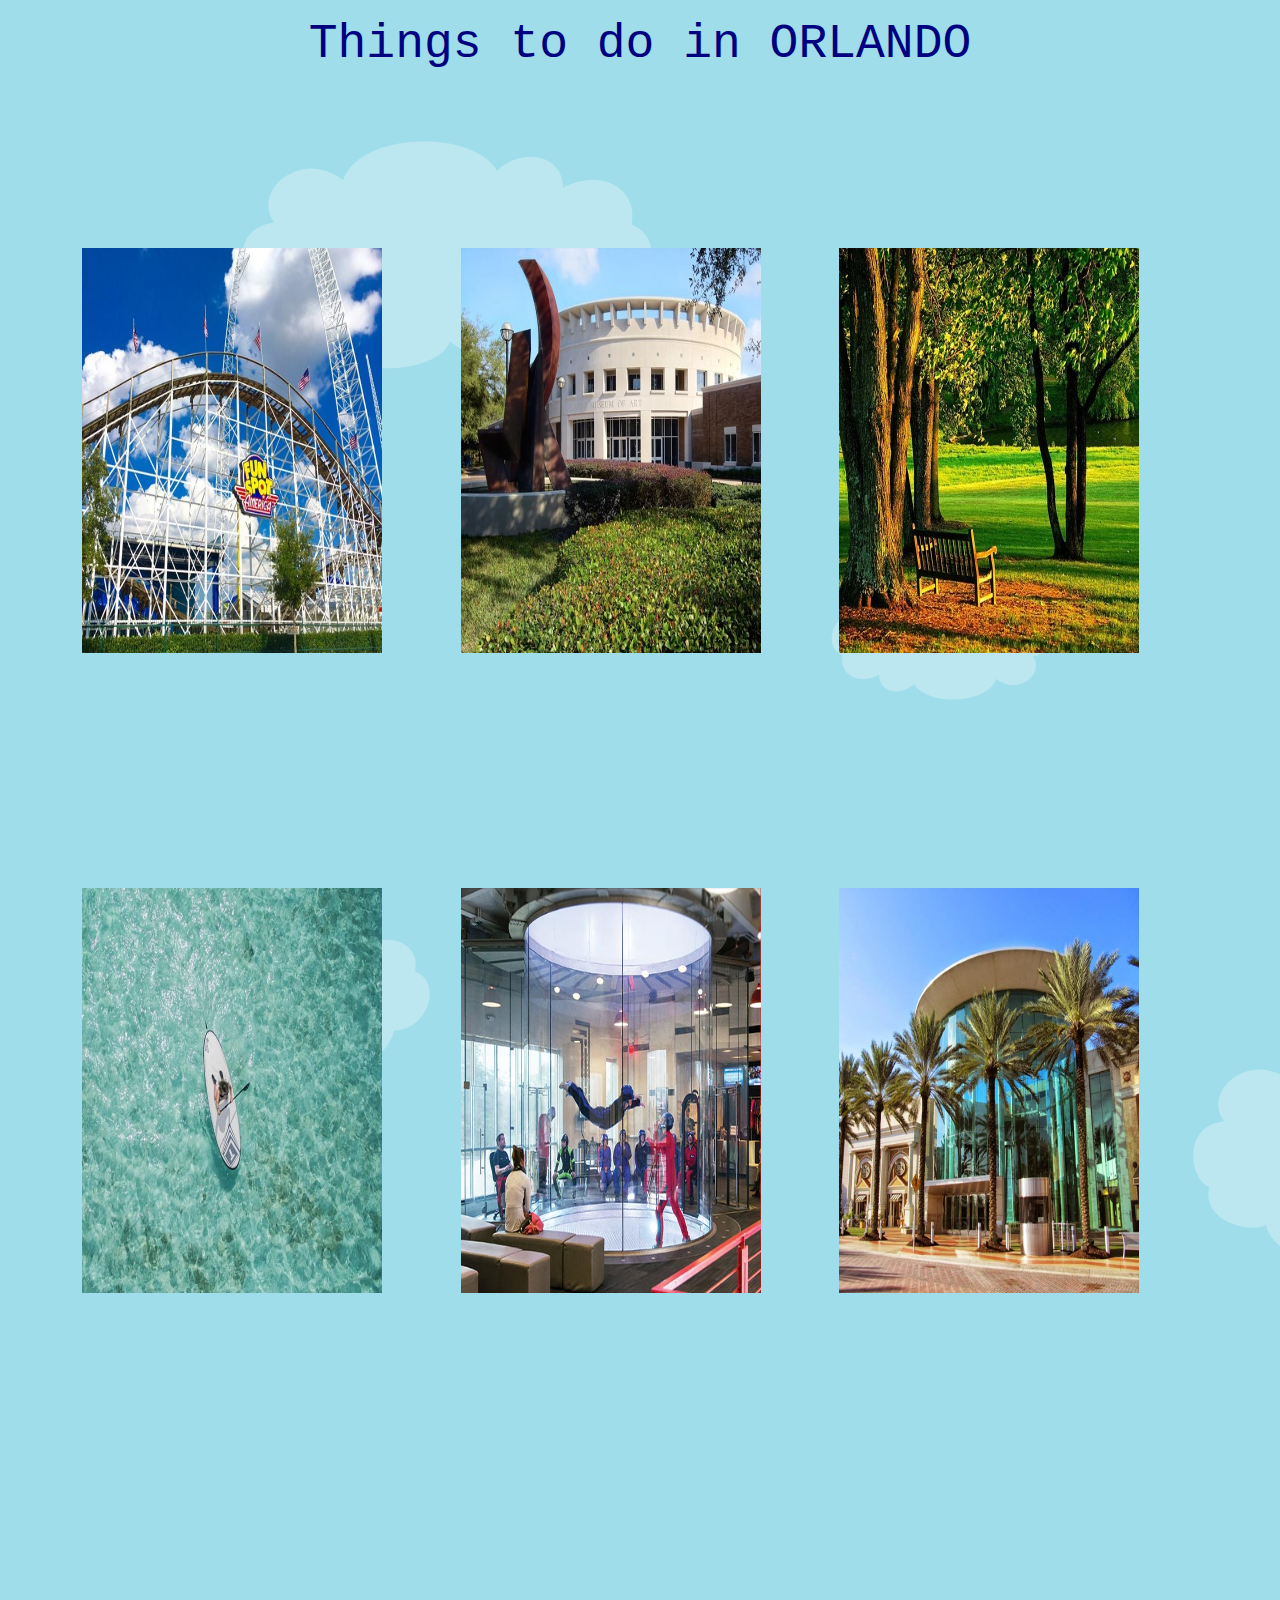
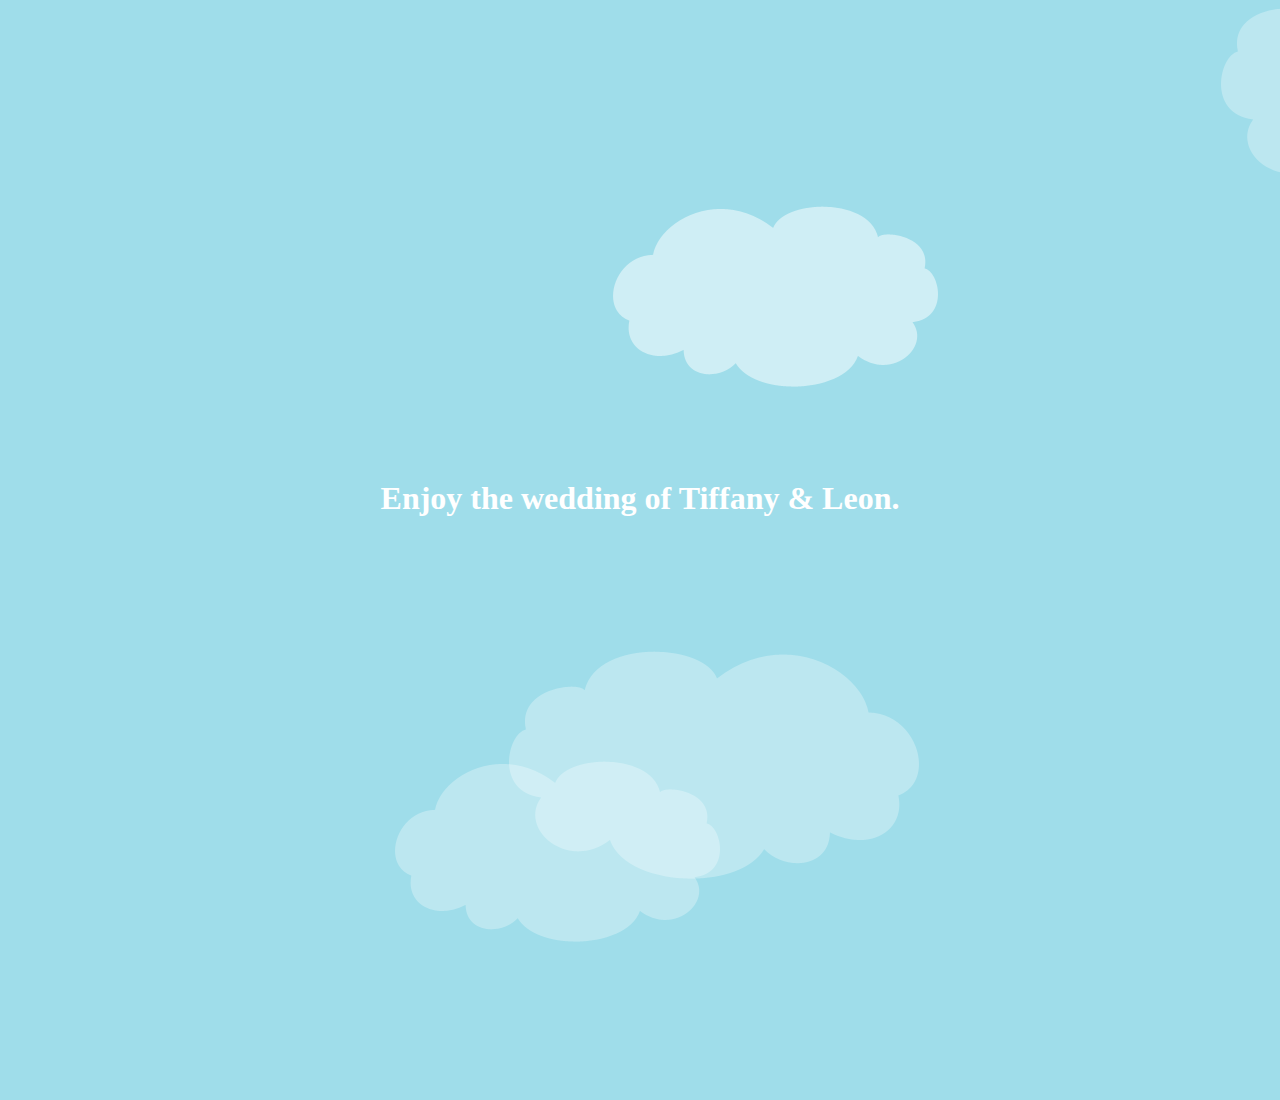
==== todo.html @ e9033a2c "Add files via upload" ====
<!DOCTYPE html>
<html lang="en">

<head>
    <meta charset="UTF-8">
    <meta http-equiv="X-UA-Compatible" content="IE=edge">
    <meta name="viewport" content="width=device-width, initial-scale=1.0">
    <link rel="stylesheet" href="style.css">
    <script src="https://code.jquery.com/jquery-3.6.0.min.js"></script>

    <title>Things to do in ORLANDO</title>
</head>
<style>
    .preloader{
        position: fixed;
        top: 0;
        left: 0;
        height: 100vh;
        width: 100%;
        background: rgba(0, 0, 0, 0.8);
        pointer-events: none;
        z-index: 111111;
        display: flex;
        justify-content: center;
        align-items: center;
        flex-direction: column;
        gap: 40px;
        color: white;
        font-size: 30px;
    }
    
    #heart {
    display: block;
    margin: 0 auto;
    width: 100px;
    height: 100px;
    background: url('heart.png') no-repeat;
  }
    body {
        outline: 0;
        box-sizing: border-box;
        padding: 0;
        margin: 0;
        min-height: 100vh;
        background: #9fddea;

    }

    #clouds {
        height: 300vh;
    }

    .container {
        padding: 20px;
        text-align: center;
        font-weight: 900;
        font-family: 'Courier New', Courier, monospace;
        font-size: x-large;
        color: Navy;
        display: flex;
        justify-content: center;
        align-items: center;
        flex-direction: column;
        gap: 50px;
    }

    .gallery-holder {
        width: 90%;
        height: 140vh;
        background: transparent;
        z-index: 1000;
        display: grid;
        grid-template-columns: repeat(3, minmax(0, 1fr));
        padding: 22px 42px;
        justify-content: center;
        align-items: center;
        gap: 20px;
    }

    .gallery-holder div.img-holder {
        width: 300px;
        height: 45vh;
        position: relative;
        overflow-y: hidden;
        transition: all 150ms linear;
    }
    .gallery-holder div.img-holder:hover {
        transform: scale(1.3);
        box-shadow: 10px 10px 20px 2px #111;
        z-index: 1111;
    }
    .gallery-holder div.img-holder img {
        width: 100%;
        height: 100%;
    }



    .hover-context {
        position: absolute;
        top: 0;
        left: 0;
       max-width: 100%;
        max-height: 100%;
        height: 100%;
        background: rgba(0, 0, 0, 0.733);
        transition: all 500ms linear;
        font-size: small;
        padding: 10px;
       opacity: 0;
        text-align: justify;
    }
    .hover-context h1{
        color: #9fddea;
        opacity: 1;
        font-family:'Segoe UI', Tahoma, Geneva, Verdana, sans-serif;
        margin-bottom: 27%;
    }
    .hover-context p{
        color: white;
        font-family:'Segoe UI', Tahoma, Geneva, Verdana, sans-serif;
        word-wrap:break-word;
        font-size: 10px;
        font-weight: normal;
      
    }

    .video-holder {
        width: 100%;
        height: 60vh;
        background: transparent;
        z-index: 1000;
        display: flex;
        justify-content: space-around;
        align-items: center;
        padding: 10px 30px;
    }

    .frame {
        width: 40%;
        height: 50vh;
        background: transparent;
    }

    .frame iframe {
        width: 100%;
        height: 100%;
        transition: all linear 500ms;
    }

    .frame iframe:hover {
        transform: scale(1.3);
    }
    footer{
        font-family:cursive;
        font-size: xx-large;
        color: white;
        font-weight: 700;
    }
</style>

<body>
    <div class="preloader">
        <h1>Page is loading...Keep your patience</h1>
        <img src="new/heart.png" alt="" id="heart">
    </div>
    <div class="container">
        <h1>Things to do in ORLANDO</h1>
        <div class="gallery-holder">
            <div class="img-holder"><img src="new/entertainment.jpg" alt="" class="or-img">
                <div class="hover-context">
                    <h1>Entertainment</h1>
                    <p>Race on Orlando’s best go-kart tracks & fun roller coasters in Fun Spot America
                        Get the best view of the city with a ride on the The Wheel at ICON Park
                        Challenge your mind with educational & exciting attractions at Wonder Works
                        Be amazed by the incredible oddities at Ripley’s Believe It or Not
                        Go on an epic mini-golf adventure at Pirate’s Cove Adventure Golf
                        Step back in time and experience a classic Florida town with Old Town Kissimmee
                        Create your own custom crayon in the Crayola Experience</p>
                </div>
            </div>
            <div class="img-holder"><img src="new/meuseam.jpg" alt="" class="or-img">
                <div class="hover-context">
                    <h1>Meseum</h1>
                    <p>Get up close with some of your favorite celebrities and historical figures at Madame Tussauds Orlando
                        Investigate, discover, and become curious of Orlando Science Center
                        Experience America's history through paintings at the Orlando Museum of Art
                        See a glimpse of the artifacts and objects found in the Titanic The Artifact Exhibition
                        Taste different types of chocolate at The World of Chocolate Museum
                        Check out the Tiffany collection at Morse Museum of American Art!</p>
                </div>
            </div>
            <div class="img-holder"><img src="new/nature.jpg" alt="" class="or-img">
                <div class="hover-context">
                    <h1>Nature &amp; Park</h1>
                    <p>Admire 50 acres of gorgeous trees, palms, vines, roses, camellias and more at Harry P. Leu Gardens
                        Go for a stroll around Lake Eola Park or rent a swan-shaped paddle boat
                        Explore the ocean and feed marine creatures at SEA Life Orlando Aquarium
                        Interact with lovely Florida native animals with the Exotic Animal Experience
                        Learn about Florida’s amazing ecosystem in the Tibet-Butler Preserve
                        Get up close to unique animals like zebras, elands, and many more at the Safari Wilderness Ranch</p>
                </div>
            </div>
            <div class="img-holder"><img src="new/outdoor.jpg" alt="" class="or-img">
                <div class="hover-context">
                    <h1>Outdoor Activities</h1>
                    <p>Rent a Paddleboard at beautiful Wekiva Island or Lake Killarney with Paddleboard Orlando
                        Enjoy a Florida day trip with Real Florida Adventures
                        Enjoy the best Orlando Jet Ski experience with Extreme Jet Ski of Orlando
                        Swim with some of the happiest and friendliest dolphins with Florida Dolphin Tours
                        Explore mangrove tunnels or skim across Everglades grasslands with Florida Everglades Airboat Tour
                        Pack a picnic and explore the peaceful beauty of Disney Wilderness Preserve
                        Get a unique view of Orlando with one of the many Helicopter Tours
                        Enjoy the beautiful Florida weather in ShipWreck Island Water Park</p>
                </div>
            </div>
            <div class="img-holder"><img src="new/thrill.jpg" alt="" class="or-img">
                <div class="hover-context">
                    <h1>Thrill &amp; Adventure</h1>
                    <p>Have an indoor skydiving experience like no other at iFly Orlando
                        Bullseye! Test your skills in axe throwing - one of the world’s fastest growing sports at BATL
                        Solve puzzles and riddles and try to escape at Escapology or The Escape Game
                        Race against your friends and become the ultimate champion at I-Drive NASCAR Kart Racing.Propel over 390 feet with an adrenaline experience like no other at Magical Midway Slingshot
                        Ride through 220 acres with an ATV, buggy or mucky duck with Revolution Off Road
                        Enjoy a 1,200-foot long high-flying journey on the Screamin’ Gator Zip Line
                        Ride the world's tallest swing ride at Orlando StarFlyer</p>
                </div>
            </div>
            <div class="img-holder"><img src="new/shopping.jpg" alt="" class="or-img">
                <div class="hover-context">
                    <h1>Shopping</h1>
                    <p>Go shopping, have a family meal, catch a movie or go on a hot air balloon ride in Disney Springs
                        Enjoy popular brands at affordable prices at the Orlando Premium Outlets
                        Find some of your favorite designer brands at Mall at Millennia
                        Shop in one of the most popular malls in the area, The Florida Mall
                        Catch a movie, shop around or have dinner next to some of the best attractions at Pointe Orlando
                        Play golf, buy souvenirs or have lunch at Universal’s City Walk</p>
                </div>
            </div>
        </div>
        <div class="video-holder">
            <div class="frame">
                <iframe width="711" height="400" src="https://www.youtube.com/embed/Vj52uJ45UfM"
                    title="11 Awesome Day Trips from Orlando You Should Take!" frameborder="0"
                    allow="accelerometer; autoplay; clipboard-write; encrypted-media; gyroscope; picture-in-picture; web-share"
                    allowfullscreen></iframe>
            </div>
            <div class="frame">
                <iframe width="711" height="400" src="https://www.youtube.com/embed/mT4VlO3Xh8k"
                    title="10 BEST Things to Do in Orlando, Florida" frameborder="0"
                    allow="accelerometer; autoplay; clipboard-write; encrypted-media; gyroscope; picture-in-picture; web-share"
                    allowfullscreen></iframe>
            </div>

        </div>

        <footer>
            Enjoy the wedding of Tiffany &amp; Leon. 
        </footer>
    </div>
    <div id="clouds"></div>
</body>
<script>
    window.addEventListener('load', function () {
        $('.preloader').hide()
        const gallery = document.querySelector('.gallery-holder')
        for (let x of gallery.children) {
            x.addEventListener('mouseenter', function () {
                for (let y of x.children) {
                    y.style.opacity = '1'
                }
            })
            x.addEventListener('mouseleave', function () {
                x.children[x.children.length - 1].style.opacity = '0'
            })
        }
    })

    function loaderAnime(){
    $('#heart').animate({
      opacity:'0.5'
    },1000,'swing',function(){
      $('#heart').animate({
        opacity:'1'
      },200,'swing',loaderAnime)
    })
    }
   loaderAnime()
</script>

</html>
---- style.css ----
@charset "UTF-8";

html, body, div, span, applet, object, iframe,
h1, h2, h3, h4, h5, h6, p, blockquote, pre,
a, abbr, acronym, address, big, cite, code,
del, dfn, em, font, img, ins, kbd, q, s, samp,
small, strike, strong, sub, sup, tt, var,
b, u, i, center,
dl, dt, dd, ol, ul, li,
fieldset, form, label, legend,
table, caption, tbody, tfoot, thead, tr, th, td {
	background: transparent;
	border: 0;
	margin: 0;
	padding: 0;
	vertical-align: baseline;
}
.preloader{
	position: fixed;
	top: 0;
	left: 0;
	height: 100vh;
	width: 100%;
	background: rgba(0, 0, 0, 0.8);
	pointer-events: none;
	z-index: 111111;
	display: flex;
	justify-content: center;
	align-items: center;
	flex-direction: column;
	gap: 40px;
	color: white;
	font-size: 30px;
}

#heart {
display: block;
margin: 0 auto;
width: 100px;
height: 100px;
background: url('heart.png') no-repeat;
}
body {
	line-height: 1;
}
h1, h2, h3, h4, h5, h6 {
	clear: both;
	font-weight: normal;
}
ol, ul {
	list-style: none;
}
blockquote {
	quotes: none;
}
blockquote:before, blockquote:after {
	content: '';
	content: none;
}
del {
	text-decoration: line-through;
}
/* tables still need 'cellspacing="0"' in the markup */
table {
	border-collapse: collapse;
	border-spacing: 0;
}
a img {
	border: none;
}
a:active, a:focus {
	outline:0px;
}

/* Layout 
----------------------------- */

body {
	background:#9fddea url(images/bg-bottom.png) bottom center no-repeat;
}
#container {
	width:1000px;
	margin:0px auto;
	position:relative;
	overflow:visible;
	z-index:2;
}
/*Sections
----------------------------*/
#section1 {
	width:100%;
	height:2392px;
	position:relative;
}
#section2 {
	width:100%;
	height:1804px;
	position:relative;
}
#section3 {
	width:100%;
	height:1990px;
	position:relative;
}
#section4 {
	width:100%;
	height:1852px;
	position:relative;
}
#section5 {
	width:100%;
	height:840px;
	position:relative;
}
/* Images
------------------------------*/
#kg {
	position:absolute;
	top:20px;
	left:50px;
	width:487px;
	height:755px;
	background:url(new/tiffany.png) 0px 0px no-repeat;
}
#lunaplane {
	position:absolute;
	top:403px;
	right:78px;
	width:433px;
	height:358px;
	background:url(images/lunaplane.png) 0px 0px no-repeat;
}
#datelocation {
	position:absolute;
	top:276px;
	right:50px;
	z-index:1;
}
#joinus {
	position:absolute;
	left:195px;
	top:80px;
	background:url(images/joinus.png) no-repeat;
	width:823px;
	height:427px;
}
#btn-rsvp {
	position:absolute;
	display:block;
	width:148px;
	height:87px;
	top:198px;
	right:41px;
	background:url(images/btn-rsvp.png) 0px 0px no-repeat;
	text-indent:-9999em;
}
#btn-rsvp:hover {
	background-position:0px -87px;
}
#travelinfo {
	position:absolute;
	top:80px;
	left:0px;
	margin-left:-31px;
	background:url(images/travelinfo.png);
	width:810px;
	height:614px;
}

#hsresort {
	position:absolute;
	left:195px;
	top:80px;
	width:810px;
	height:642px;
	background:url(images/hsresort.png);
}
#btn-trails {
	position:absolute;
	display:block;
	height:200px;
	width:146px;
	background:url(images/btn-trails.png) 0px 0px no-repeat;
	text-indent:-9999em;
	right:372px;
	top:417px;
}
#btn-trails:hover {
	background-position:0px -200px;
}
#btn-property {
	position:absolute;
	display:block;
	width:158px;
	height:144px;
	background:url(images/btn-property.png) 0px 0px no-repeat;
	text-indent:-9999em;
	left:146px;
	top:498px;
}
#btn-property:hover {
	background-position:0px -144px;
}
#registry {
	position:absolute;
	left:3px;
	top:80px;
	width:810px;
	height:281px;
	background:url(images/registry.png);
}
#btn-honeyfund {
	position:absolute;
	display:block;
	width:162px;
	height:29px;
	text-indent:-9999em;
	background:url(images/btn-honeyfund.png) 0px 0px no-repeat;
	top:89px;
	left:564px;
}
#btn-honeyfund:hover {
	background-position:0px -29px;
}

/* Floating Critters
----------------------------------*/

#cupcakes1 {
	position:absolute;
	top:530px;
	left:30px;
}
#bunnyballoon {
	position:absolute;
	top:138px;
	left:778px;
}
#rocketpig {
	position:absolute;
	left:0px;
	top:180px;
}
/* Top Links
--------------------------*/
#btn-weekend {
	display:block;
	width:93px;
	height:43px;
	background:url(images/btn-weekend.png) 0px 0px no-repeat;
	cursor:pointer;
	text-indent:-9999em;
	position:absolute;
	top:43px;
	left:72px;
}
#btn-travel {
	display:block;
	width:69px;
	height:43px;
	background:url(images/btn-travel.png) 0px 0px no-repeat;
	cursor:pointer;
	text-indent:-9999em;
	position:absolute;
	top:43px;
	left:178px;
}
#btn-resort {
	display:block;
	width:66px;
	height:43px;
	background:url(images/btn-resort.png) 0px 0px no-repeat;
	cursor:pointer;
	text-indent:-9999em;
	position:absolute;
	top:43px;
	left:259px;
}
#btn-registry {
	display:block;
	width:81px;
	height:59px;
	background:url(images/btn-registry.png) 0px 0px no-repeat;
	cursor:pointer;
	text-indent:-9999em;
	position:absolute;
	top:60px;
	left:338px;
}
#btn-weekend:hover, #btn-travel:hover, #btn-resort:hover {
	background-position:0px -43px;
}
#btn-registry:hover {
	background-position:0px -59px;
}
/* Links
-----------------*/
#clouds {
		  position:absolute;
		  width:100%;
		  height: 8225px;
		  background: transparent url(images/clouds.png) 0 0px repeat-x; 
			top:0px;left:0px;
			z-index:1;
		  
		}
a.up {
	display:block;
	width:86px;
	height:36px;
	background:url(images/up.png) 0px 0px no-repeat;
	cursor:pointer;
}
a.up:hover, a.up:active {
	background-position:0px -36px;
}
a.down {
	display:block;
	width:86px;
	height:39px;
	background:url(images/down.png) 0px 0px no-repeat;
	cursor:pointer;
}
a.top {
	display:block;
	width:86px;
	height:39px;
	background:url(images/top.png) 0px 0px no-repeat;
	cursor:pointer;
}
a.down:hover, a.down:active, a.top:hover, a.top:active {
	background-position:0px -38px;
}
.nav {
	width:86px;
	height:75px;
}
#nav2 {
	position:absolute;
	top:400px;
	right:0px;
	margin-right:-75px;
	z-index:10;
}
#nav3 {
	position:absolute;
	top:576px;
	left:770px;
	z-index:10;
}
#nav4 {
	position:absolute;
	top:616px;
	right:0px;
	margin-right:-75px;
	z-index:10;
}
#nav5 {
	position:absolute;
	top:270px;
	left:790px;
	z-index:10;
}
/**
 * jQuery lightBox plugin
 * This jQuery plugin was inspired and based on Lightbox 2 by Lokesh Dhakar (http://www.huddletogether.com/projects/lightbox2/)
 * and adapted to me for use like a plugin from jQuery.
 * @name jquery-lightbox-0.5.css
 * @author Leandro Vieira Pinho - http://leandrovieira.com
 * @version 0.5
 * @date April 11, 2008
 * @category jQuery plugin
 * @copyright (c) 2008 Leandro Vieira Pinho (leandrovieira.com)
 * @license CC Attribution-No Derivative Works 2.5 Brazil - http://creativecommons.org/licenses/by-nd/2.5/br/deed.en_US
 * @example Visit http://leandrovieira.com/projects/jquery/lightbox/ for more informations about this jQuery plugin
 */
#jquery-overlay {
	position: absolute;
	top: 0;
	left: 0;
	z-index: 90;
	width: 100%;
	height: 500px;
}
#jquery-lightbox {
	position: absolute;
	top: 0;
	left: 0;
	width: 100%;
	z-index: 100;
	text-align: center;
	line-height: 0;
}
#jquery-lightbox a img { border: none; }
#lightbox-container-image-box {
	position: relative;
	background-color: #fff;
	width: 250px;
	height: 250px;
	margin: 0 auto;
}
#lightbox-container-image { padding: 10px; }
#lightbox-loading {
	position: absolute;
	top: 40%;
	left: 0%;
	height: 25%;
	width: 100%;
	text-align: center;
	line-height: 0;
}
#lightbox-nav {
	position: absolute;
	top: 0;
	left: 0;
	height: 100%;
	width: 100%;
	z-index: 10;
}
#lightbox-container-image-box > #lightbox-nav { left: 0; }
#lightbox-nav a { outline: none;}
#lightbox-nav-btnPrev, #lightbox-nav-btnNext {
	width: 49%;
	height: 100%;
	zoom: 1;
	display: block;
}
#lightbox-nav-btnPrev { 
	left: 0; 
	float: left;
}
#lightbox-nav-btnNext { 
	right: 0; 
	float: right;
}
#lightbox-container-image-data-box {
	font: 10px Verdana, Helvetica, sans-serif;
	background-color: #fff;
	margin: 0 auto;
	line-height: 1.4em;
	overflow: auto;
	width: 100%;
	padding: 0 10px 0;
}
#lightbox-container-image-data {
	padding: 0 10px; 
	color: #666; 
}
#lightbox-container-image-data #lightbox-image-details { 
	width: 70%; 
	float: left; 
	text-align: left; 
}	
#lightbox-image-details-caption { font-weight: bold; }
#lightbox-image-details-currentNumber {
	display: block; 
	clear: left; 
	padding-bottom: 1.0em;	
}			
#lightbox-secNav-btnClose {
	width: 66px; 
	float: right;
	padding-bottom: 0.7em;	
}
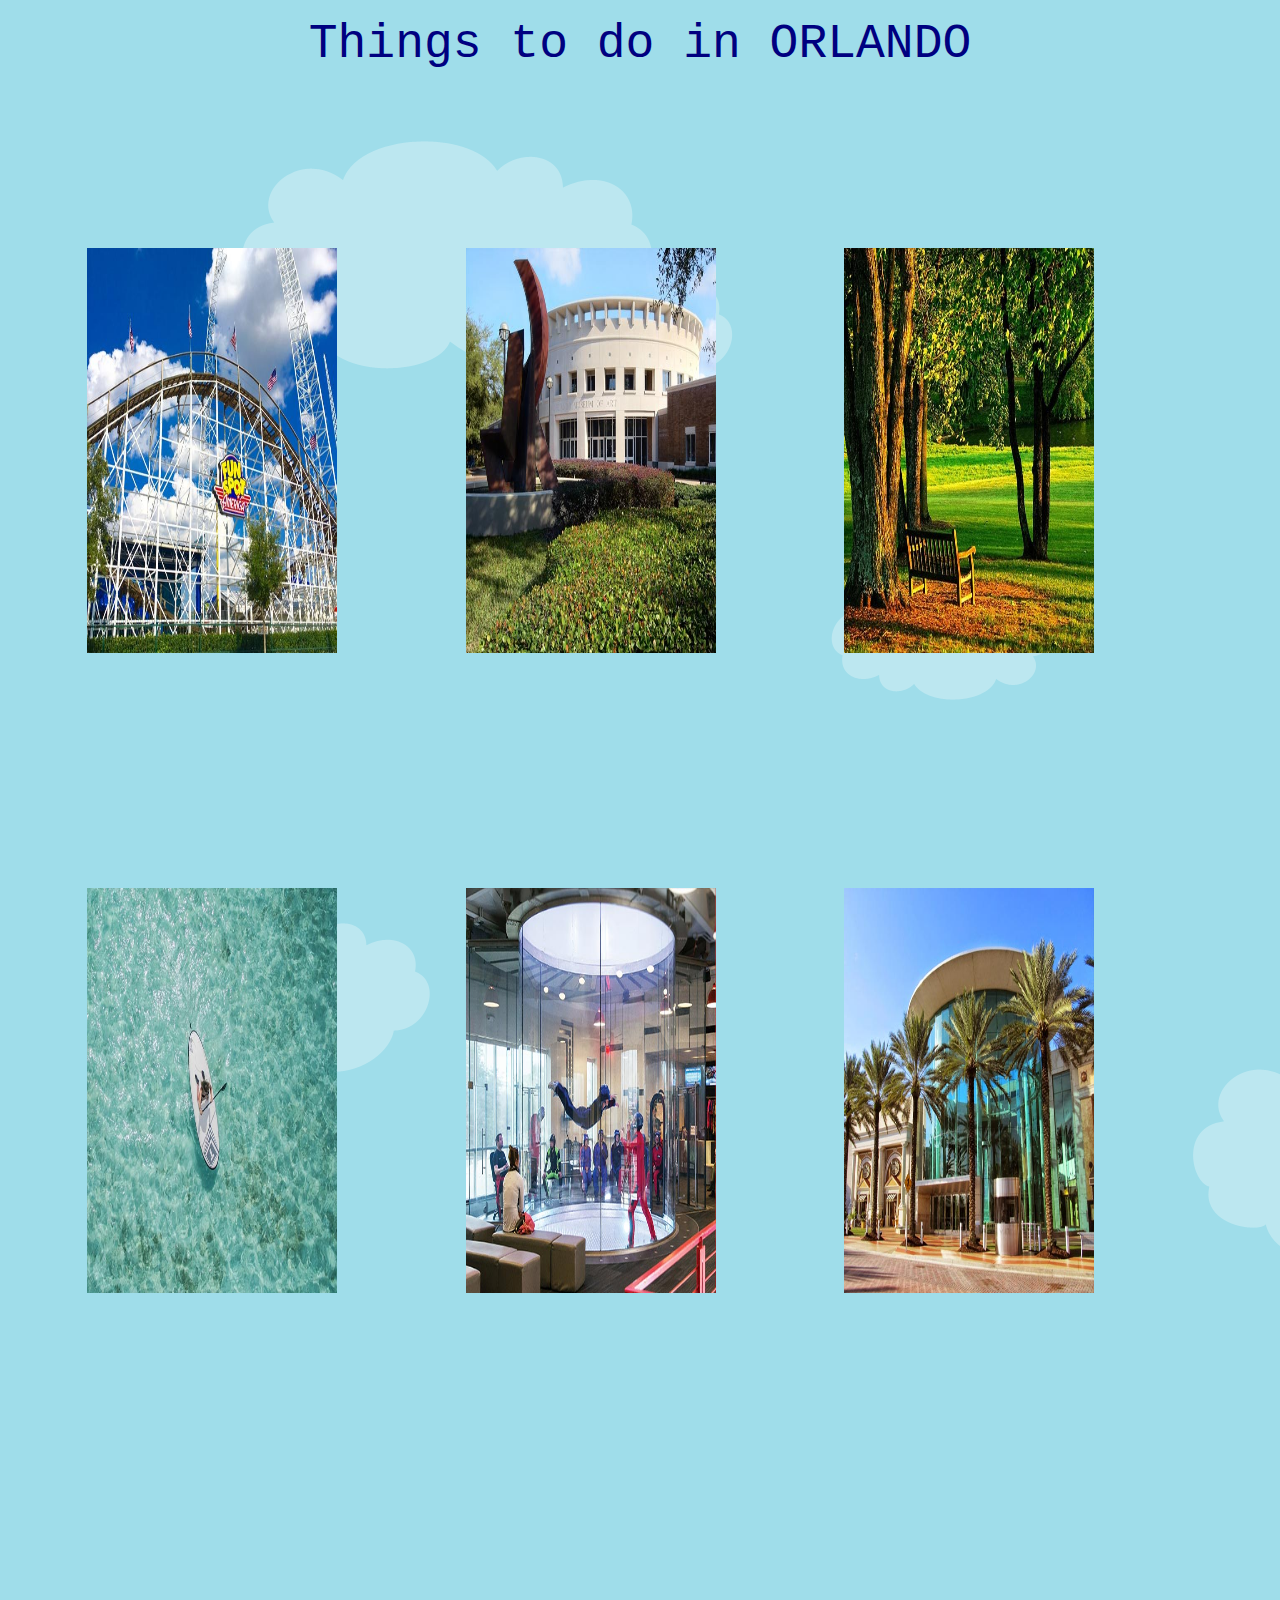
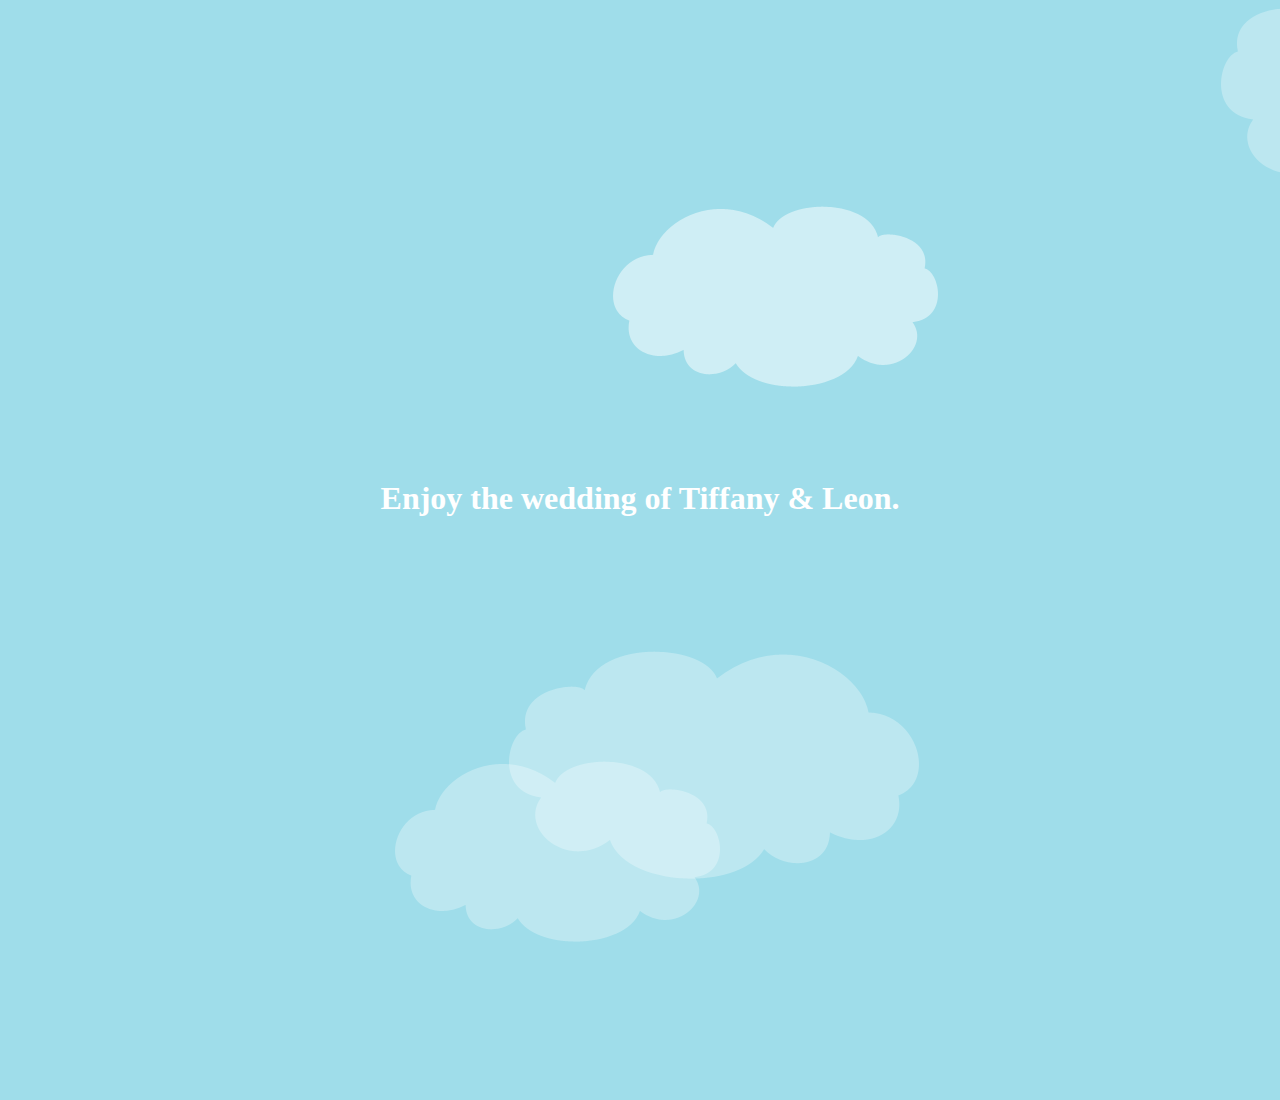
==== commit 059157ae: "Add files via upload" ====
--- a/todo.html
+++ b/todo.html
@@ -78,14 +78,15 @@
     }
 
     .gallery-holder div.img-holder {
-        width: 300px;
+        width: 250px;
         height: 45vh;
         position: relative;
         overflow-y: hidden;
         transition: all 150ms linear;
+        margin: 5px;
     }
     .gallery-holder div.img-holder:hover {
-        transform: scale(1.3);
+        transform: scale(1.1);
         box-shadow: 10px 10px 20px 2px #111;
         z-index: 1111;
     }
@@ -156,6 +157,35 @@
         font-size: xx-large;
         color: white;
         font-weight: 700;
+    }
+    @media screen and (max-width:768px) {
+        .gallery-holder {
+        width: 90%;
+        height: auto;
+        background: transparent;
+        z-index: 1000;
+        display: flex;
+        padding: 22px 42px;
+        justify-content: center;
+        align-items: center;
+        flex-direction: column;
+    }
+    .gallery-holder div.img-holder {
+        width: 300px;
+        height: 55vh;
+        position: relative;
+        overflow-y: hidden;
+        transition: all 150ms linear;
+    }
+    .gallery-holder div.img-holder:hover {
+        transform: scale(1);
+        box-shadow: 10px 10px 20px 2px #111;
+        z-index: 1111;
+    }
+    .gallery-holder div.img-holder img {
+        width: 100%;
+        height: 100%;
+    }
     }
 </style>
 
--- a/style.css
+++ b/style.css
@@ -77,6 +77,7 @@
 
 body {
 	background:#9fddea url(images/bg-bottom.png) bottom center no-repeat;
+	overflow-x:hidden ;
 }
 #container {
 	width:1000px;
@@ -121,6 +122,8 @@
 	width:487px;
 	height:755px;
 	background:url(new/tiffany.png) 0px 0px no-repeat;
+	transition: all 500ms linear;
+	cursor: pointer;
 }
 #lunaplane {
 	position:absolute;
@@ -240,6 +243,7 @@
 	position:absolute;
 	left:0px;
 	top:180px;
+	transform: scale(1.4);
 }
 /* Top Links
 --------------------------*/
@@ -302,7 +306,11 @@
 		  background: transparent url(images/clouds.png) 0 0px repeat-x; 
 			top:0px;left:0px;
 			z-index:1;
-		  
+		  transition: all 500ms linear;
+		}
+		@keyframes sliding{
+			from{left: 0;}
+			to{left: 100%;}
 		}
 a.up {
 	display:block;
